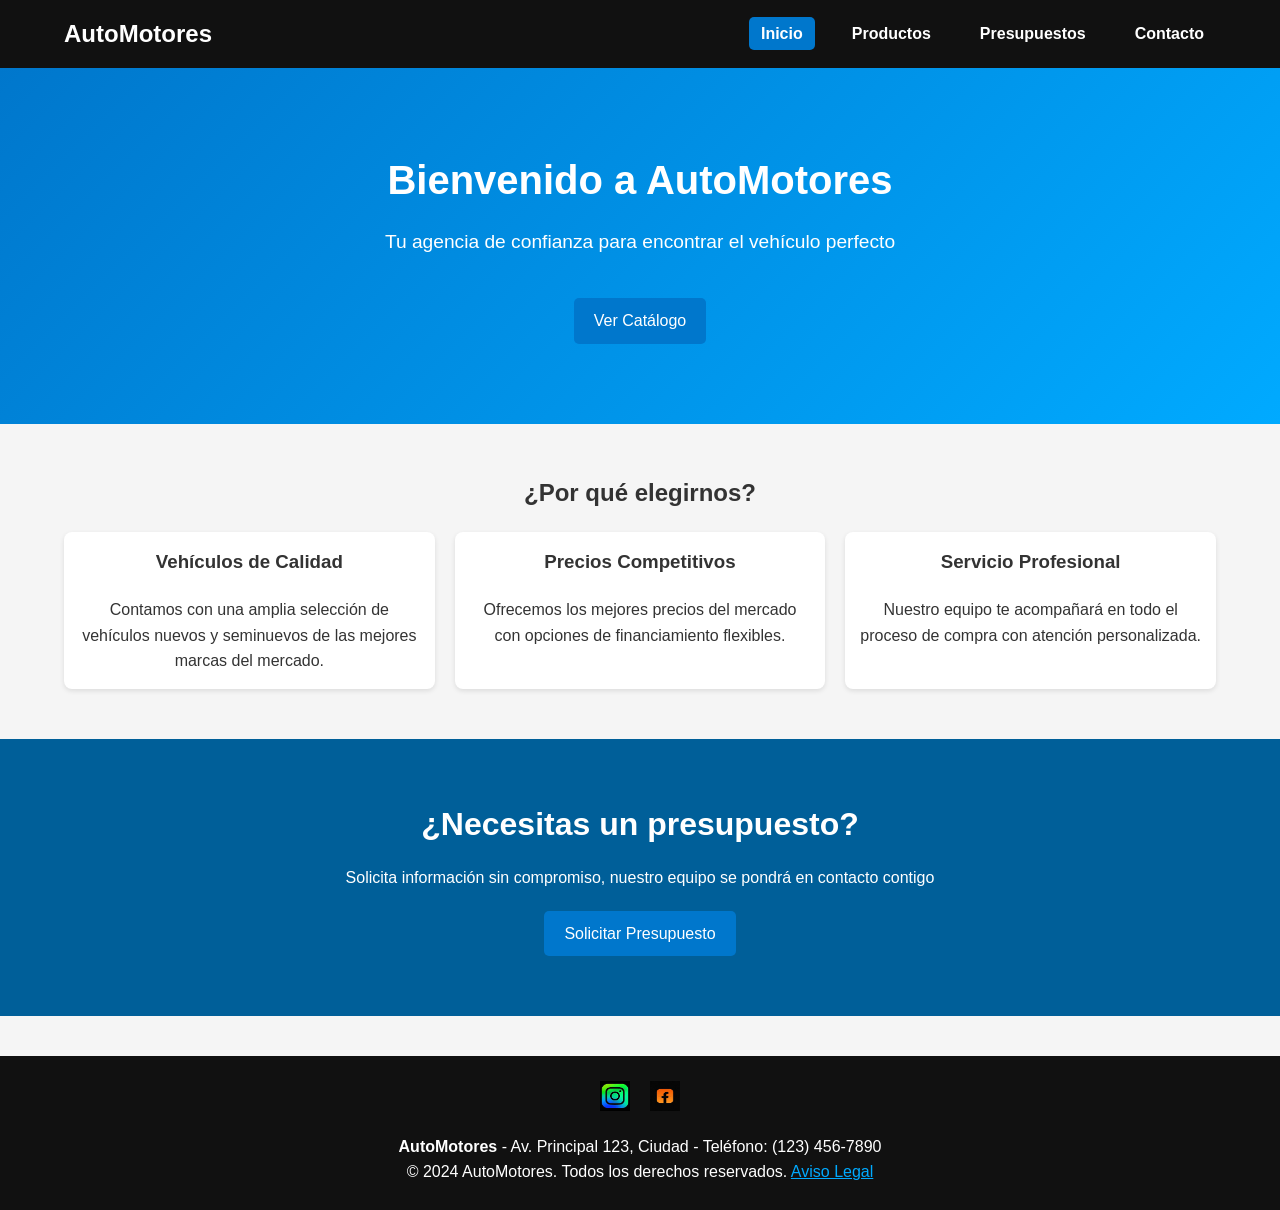
==== index.html @ 9cc689f3 "Rename Index.html to index.html" ====
<!DOCTYPE html>
<html lang="es">
<head>
    <meta charset="UTF-8">
    <meta name="viewport" content="width=device-width, initial-scale=1.0">
    <title>Agencia de Automotores</title>
    <link rel="stylesheet" href="./styles/estilos.css">
</head>
<body>
    <!-- HEADER Y NAVEGACIÓN -->
    <header>
        <div class="container">
            <nav>
                <a href="./index.html" class="logo">AutoMotores</a>
                <ul>
                    <li><a href="./index.html" class="active">Inicio</a></li>
                    <li><a href="./views/productos.html">Productos</a></li>
                    <li><a href="./views/presupuestos.html">Presupuestos</a></li>
                    <li><a href="./views/contacto.html">Contacto</a></li>
                </ul>
            </nav>
        </div>
    </header>

    <!-- SECCIÓN HERO -->
    <section id="hero" class="text-center">
        <div class="container">
            <h1>Bienvenido a AutoMotores</h1>
            <p>Tu agencia de confianza para encontrar el vehículo perfecto</p>
            <a href="./views/productos.html" class="btn mt-20">Ver Catálogo</a>
        </div>
    </section>

    <!-- SECCIÓN CARACTERÍSTICAS -->
    <section id="caracteristicas">
        <div class="container">
            <h2 class="text-center mb-20">¿Por qué elegirnos?</h2>
            <div class="grid">
                <div class="card">
                    <h3>Vehículos de Calidad</h3>
                    <p>Contamos con una amplia selección de vehículos nuevos y seminuevos de las mejores marcas del mercado.</p>
                </div>
                <div class="card">
                    <h3>Precios Competitivos</h3>
                    <p>Ofrecemos los mejores precios del mercado con opciones de financiamiento flexibles.</p>
                </div>
                <div class="card">
                    <h3>Servicio Profesional</h3>
                    <p>Nuestro equipo te acompañará en todo el proceso de compra con atención personalizada.</p>
                </div>
            </div>
        </div>
    </section>

    <!-- SECCIÓN LLAMADA A LA ACCIÓN -->
    <section id="cta" class="text-center">
        <div class="container">
            <h2>¿Necesitas un presupuesto?</h2>
            <p>Solicita información sin compromiso, nuestro equipo se pondrá en contacto contigo</p>
            <a href="./views/presupuestos.html" class="btn mt-20">Solicitar Presupuesto</a>
        </div>
    </section>

    <!-- FOOTER -->
    <footer>
        <div class="container">
            <div class="social">
                <a>
                    <img src="./assets/logo1.webp" alt="Instagram" width="30" height="30">
                </a>
                <a>
                    <img src="./assets/logo2.webp" alt="Facebook" width="30" height="30">
                </a>
            </div>
            <p><strong>AutoMotores</strong> - Av. Principal 123, Ciudad - Teléfono: (123) 456-7890</p>
            <p>&copy; 2024 AutoMotores. Todos los derechos reservados. <a href="#" style="color: #00aaff;">Aviso Legal</a></p>
        </div>
    </footer>
</body>
</html>
---- styles/estilos.css ----
* {
    margin: 0;
    padding: 0;
    box-sizing: border-box;
}

body {
    font-family: Arial, Helvetica, sans-serif;
    background: #f5f5f5;
    color: #333;
    line-height: 1.6;
}

:root {
    --color-primario: #0077cc;
    --color-secundario: #00aaff;
    --color-terciario: #005f99;
    --negro: #111;
    --blanco: #fff;
}

.container {
    width: 90%;
    max-width: 1200px;
    margin: auto;
}

header {
    background: var(--negro);
    color: var(--blanco);
    padding: 15px 0;
    position: sticky;
    top: 0;
    z-index: 1000;
}

nav {
    display: flex;
    justify-content: space-between;
    align-items: center;
}

.logo {
    font-size: 1.5rem;
    font-weight: bold;
    color: var(--blanco);
    text-decoration: none;
}

nav ul {
    list-style: none;
    display: flex;
    gap: 25px;
}

nav ul li a {
    color: var(--blanco);
    text-decoration: none;
    font-weight: bold;
    padding: 8px 12px;
    border-radius: 5px;
    transition: 0.3s;
}

nav ul li a.active {
    background: var(--color-primario);
}

nav ul li a:hover {
    background: var(--color-secundario);
}

section {
    padding: 50px 0;
}

section#hero {
    background: linear-gradient(135deg, var(--color-primario), var(--color-secundario));
    color: var(--blanco);
    text-align: center;
    padding: 80px 0;
}

section#hero h1 {
    font-size: 2.5rem;
    margin-bottom: 15px;
}

section#hero p {
    font-size: 1.2rem;
    margin-bottom: 20px;
}

section#caracteristicas {
    background: #f5f5f5;
}

section#cta {
    background: var(--color-terciario);
    color: var(--blanco);
    padding: 60px 0;
}

section#cta h2 {
    font-size: 2rem;
    margin-bottom: 15px;
}

h1, h2, h3 {
    margin-bottom: 20px;
    font-weight: bold;
}

.btn {
    display: inline-block;
    padding: 10px 20px;
    background: var(--color-primario);
    color: var(--blanco);
    border-radius: 5px;
    text-decoration: none;
    transition: 0.3s;
}

.btn:hover {
    background: var(--color-terciario);
}

.grid {
    display: grid;
    grid-template-columns: repeat(auto-fit, minmax(250px, 1fr));
    gap: 20px;
}

.card {
    background: var(--blanco);
    border-radius: 8px;
    padding: 15px;
    box-shadow: 0 2px 5px rgba(0,0,0,0.1);
    text-align: center;
}

.card img {
    width: 100%;
    border-radius: 8px;
    margin-bottom: 10px;
}

form {
    background: var(--blanco);
    padding: 25px;
    border-radius: 8px;
    box-shadow: 0 2px 5px rgba(0,0,0,0.1);
    max-width: 600px;
    margin: auto;
}

form label {
    display: block;
    margin-bottom: 8px;
    color: var(--negro);
    font-weight: 600;
}

form input, form textarea {
    width: 100%;
    padding: 12px;
    margin-bottom: 15px;
    border: 1px solid #ccc;
    border-radius: 5px;
    font-family: Arial, Helvetica, sans-serif;
}

form input:focus, form textarea:focus {
    border-color: var(--color-primario);
    outline: none;
    box-shadow: 0 0 5px rgba(0, 119, 204, 0.3);
}

form textarea {
    resize: vertical;
    height: 120px;
}

.checkbox {
    display: flex;
    align-items: center;
    gap: 10px;
    margin-bottom: 20px;
}

.checkbox input[type=\"checkbox\"] {
    width: auto;
    margin: 0;
    cursor: pointer;
}

.checkbox label {
    margin: 0;
    cursor: pointer;
}

form button {
    width: 100%;
    padding: 12px;
    background: var(--color-primario);
    color: var(--blanco);
    border: none;
    border-radius: 5px;
    font-size: 1rem;
    font-weight: bold;
    cursor: pointer;
    transition: 0.3s;
}

form button:hover {
    background: var(--color-terciario);
}

.mapa {
    width: 100%;
    max-width: 600px;
    border-radius: 8px;
    display: block;
    margin: auto;
}

footer {
    background: var(--negro);
    color: var(--blanco);
    text-align: center;
    padding: 25px 0;
    margin-top: 40px;
}

footer .social {
    display: flex;
    justify-content: center;
    gap: 20px;
    margin-bottom: 15px;
}

footer .social img {
    width: 30px;
    filter: invert(1);
    transition: 0.3s;
}

footer .social img:hover {
    transform: scale(1.1);
}

.text-center { text-align: center; }
.mt-20 { margin-top: 20px; }
.mb-20 { margin-bottom: 20px; }
.p-20 { padding: 20px; }
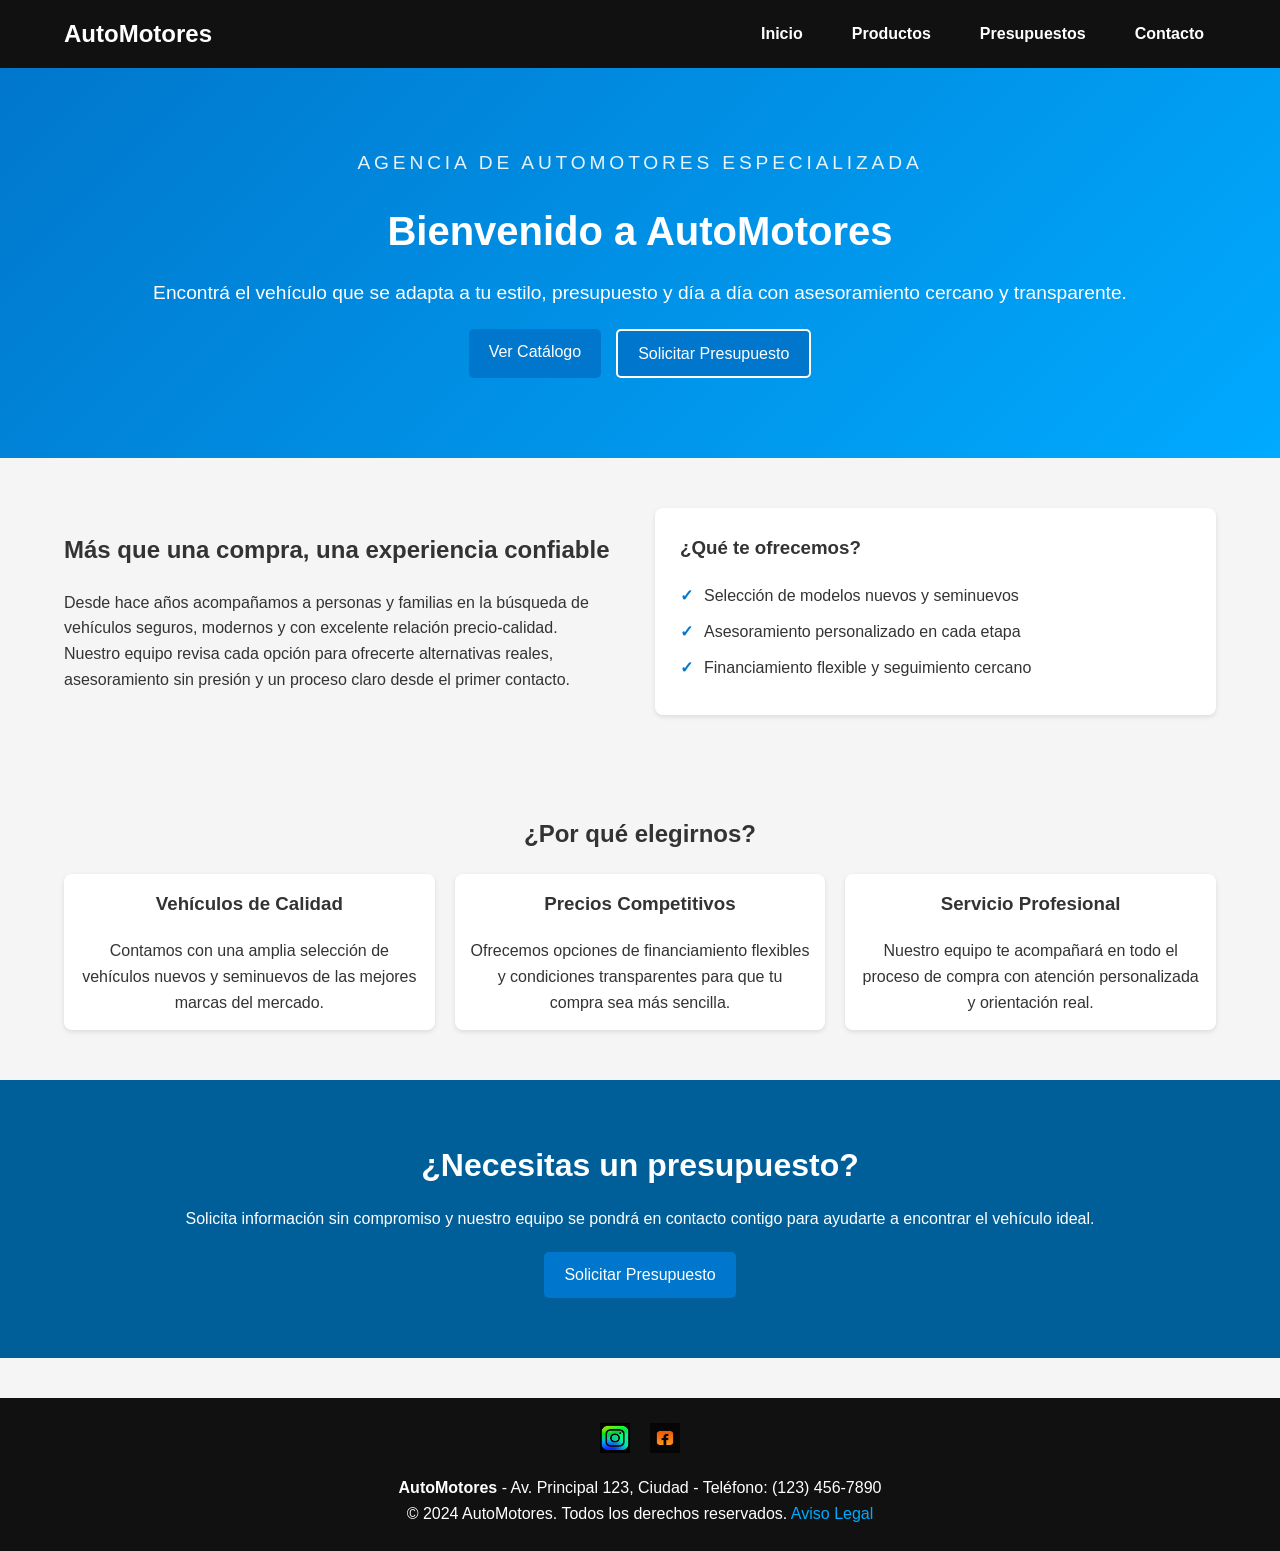
==== commit 92d0866c: "Merge branch 'master' of https://github.com/JuanJoMontoya22/TrabajoFinalHtml" ====
--- a/index.html
+++ b/index.html
@@ -1,19 +1,21 @@
 <!DOCTYPE html>
-<html lang="es">
+<html lang="es-ES">
 <head>
     <meta charset="UTF-8">
     <meta name="viewport" content="width=device-width, initial-scale=1.0">
     <title>Agencia de Automotores</title>
+
+    <meta name="description" content="AutoMotores - Agencia de automotores especializada en vehículos nuevos y seminuevos con asesoramiento personalizado.">
+
     <link rel="stylesheet" href="./styles/estilos.css">
 </head>
 <body>
-    <!-- HEADER Y NAVEGACIÓN -->
     <header>
         <div class="container">
             <nav>
                 <a href="./index.html" class="logo">AutoMotores</a>
                 <ul>
-                    <li><a href="./index.html" class="active">Inicio</a></li>
+                    <li><a href="./index.html" aria-current="page">Inicio</a></li>
                     <li><a href="./views/productos.html">Productos</a></li>
                     <li><a href="./views/presupuestos.html">Presupuestos</a></li>
                     <li><a href="./views/contacto.html">Contacto</a></li>
@@ -22,58 +24,78 @@
         </div>
     </header>
 
-    <!-- SECCIÓN HERO -->
-    <section id="hero" class="text-center">
-        <div class="container">
-            <h1>Bienvenido a AutoMotores</h1>
-            <p>Tu agencia de confianza para encontrar el vehículo perfecto</p>
-            <a href="./views/productos.html" class="btn mt-20">Ver Catálogo</a>
-        </div>
-    </section>
-
-    <!-- SECCIÓN CARACTERÍSTICAS -->
-    <section id="caracteristicas">
-        <div class="container">
-            <h2 class="text-center mb-20">¿Por qué elegirnos?</h2>
-            <div class="grid">
-                <div class="card">
-                    <h3>Vehículos de Calidad</h3>
-                    <p>Contamos con una amplia selección de vehículos nuevos y seminuevos de las mejores marcas del mercado.</p>
-                </div>
-                <div class="card">
-                    <h3>Precios Competitivos</h3>
-                    <p>Ofrecemos los mejores precios del mercado con opciones de financiamiento flexibles.</p>
-                </div>
-                <div class="card">
-                    <h3>Servicio Profesional</h3>
-                    <p>Nuestro equipo te acompañará en todo el proceso de compra con atención personalizada.</p>
+    <main>
+        <section id="hero" class="text-center">
+            <div class="container">
+                <p class="eyebrow">Agencia de automotores especializada</p>
+                <h1>Bienvenido a AutoMotores</h1>
+                <p>Encontrá el vehículo que se adapta a tu estilo, presupuesto y día a día con asesoramiento cercano y transparente.</p>
+                <div class="hero-actions">
+                    <a href="./views/productos.html" class="btn">Ver Catálogo</a>
+                    <a href="./views/presupuestos.html" class="btn btn-secondary">Solicitar Presupuesto</a>
                 </div>
             </div>
-        </div>
-    </section>
+        </section>
 
-    <!-- SECCIÓN LLAMADA A LA ACCIÓN -->
-    <section id="cta" class="text-center">
-        <div class="container">
-            <h2>¿Necesitas un presupuesto?</h2>
-            <p>Solicita información sin compromiso, nuestro equipo se pondrá en contacto contigo</p>
-            <a href="./views/presupuestos.html" class="btn mt-20">Solicitar Presupuesto</a>
-        </div>
-    </section>
+        <section id="nosotros">
+            <div class="container about-grid">
+                <div>
+                    <h2>Más que una compra, una experiencia confiable</h2>
+                    <p>Desde hace años acompañamos a personas y familias en la búsqueda de vehículos seguros, modernos y con excelente relación precio-calidad.</p>
+                    <p>Nuestro equipo revisa cada opción para ofrecerte alternativas reales, asesoramiento sin presión y un proceso claro desde el primer contacto.</p>
+                </div>
+                <div class="info-card">
+                    <h3>¿Qué te ofrecemos?</h3>
+                    <ul class="check-list">
+                        <li>Selección de modelos nuevos y seminuevos</li>
+                        <li>Asesoramiento personalizado en cada etapa</li>
+                        <li>Financiamiento flexible y seguimiento cercano</li>
+                    </ul>
+                </div>
+            </div>
+        </section>
 
-    <!-- FOOTER -->
+        <section id="caracteristicas">
+            <div class="container">
+                <h2 class="text-center mb-20">¿Por qué elegirnos?</h2>
+                <div class="grid">
+                    <div class="card">
+                        <h3>Vehículos de Calidad</h3>
+                        <p>Contamos con una amplia selección de vehículos nuevos y seminuevos de las mejores marcas del mercado.</p>
+                    </div>
+                    <div class="card">
+                        <h3>Precios Competitivos</h3>
+                        <p>Ofrecemos opciones de financiamiento flexibles y condiciones transparentes para que tu compra sea más sencilla.</p>
+                    </div>
+                    <div class="card">
+                        <h3>Servicio Profesional</h3>
+                        <p>Nuestro equipo te acompañará en todo el proceso de compra con atención personalizada y orientación real.</p>
+                    </div>
+                </div>
+            </div>
+        </section>
+
+        <section id="cta" class="text-center">
+            <div class="container">
+                <h2>¿Necesitas un presupuesto?</h2>
+                <p>Solicita información sin compromiso y nuestro equipo se pondrá en contacto contigo para ayudarte a encontrar el vehículo ideal.</p>
+                <a href="./views/presupuestos.html" class="btn mt-20">Solicitar Presupuesto</a>
+            </div>
+        </section>
+    </main>
+
     <footer>
         <div class="container">
             <div class="social">
-                <a>
-                    <img src="./assets/logo1.webp" alt="Instagram" width="30" height="30">
+                <a href="#">
+                    <img src="./assets/logo1.webp" alt="Logo Instagram" width="30" height="30" loading="lazy">
                 </a>
-                <a>
-                    <img src="./assets/logo2.webp" alt="Facebook" width="30" height="30">
+                <a href="#">
+                    <img src="./assets/logo2.webp" alt="Logo Facebook" width="30" height="30" loading="lazy">
                 </a>
             </div>
             <p><strong>AutoMotores</strong> - Av. Principal 123, Ciudad - Teléfono: (123) 456-7890</p>
-            <p>&copy; 2024 AutoMotores. Todos los derechos reservados. <a href="#" style="color: #00aaff;">Aviso Legal</a></p>
+            <p>&copy; 2024 AutoMotores. Todos los derechos reservados. <a href="#">Aviso Legal</a></p>
         </div>
     </footer>
 </body>
--- a/styles/estilos.css
+++ b/styles/estilos.css
@@ -2,6 +2,10 @@
     margin: 0;
     padding: 0;
     box-sizing: border-box;
+}
+
+html {
+    height: 100%;
 }
 
 body {
@@ -9,6 +13,9 @@
     background: #f5f5f5;
     color: #333;
     line-height: 1.6;
+    min-height: 100vh;
+    display: flex;
+    flex-direction: column;
 }
 
 :root {
@@ -34,6 +41,10 @@
     z-index: 1000;
 }
 
+main {
+    flex: 1;
+}
+
 nav {
     display: flex;
     justify-content: space-between;
@@ -89,6 +100,65 @@
 section#hero p {
     font-size: 1.2rem;
     margin-bottom: 20px;
+}
+
+.eyebrow {
+    font-size: 0.9rem;
+    letter-spacing: 0.2em;
+    text-transform: uppercase;
+    opacity: 0.9;
+    margin-bottom: 10px;
+}
+
+.hero-actions {
+    display: flex;
+    justify-content: center;
+    gap: 15px;
+    flex-wrap: wrap;
+    margin-top: 20px;
+}
+
+.btn-secondary {
+    background: transparent;
+    border: 2px solid var(--blanco);
+}
+
+.btn-secondary:hover {
+    background: var(--blanco);
+    color: var(--color-primario);
+}
+
+.about-grid {
+    display: grid;
+    grid-template-columns: repeat(auto-fit, minmax(280px, 1fr));
+    gap: 30px;
+    align-items: center;
+}
+
+.info-card {
+    background: var(--blanco);
+    padding: 25px;
+    border-radius: 8px;
+    box-shadow: 0 2px 5px rgba(0, 0, 0, 0.1);
+}
+
+.check-list {
+    list-style: none;
+    margin-top: 15px;
+}
+
+.check-list li {
+    margin-bottom: 10px;
+    padding-left: 24px;
+    position: relative;
+}
+
+.check-list li::before {
+    content: "✓";
+    position: absolute;
+    left: 0;
+    color: var(--color-primario);
+    font-weight: bold;
 }
 
 section#caracteristicas {
@@ -141,6 +211,9 @@
 
 .card img {
     width: 100%;
+    height: 220px;
+    object-fit: cover;
+    object-position: center;
     border-radius: 8px;
     margin-bottom: 10px;
 }
@@ -249,7 +322,49 @@
     transform: scale(1.1);
 }
 
+footer a {
+    color: #00aaff;
+    text-decoration: none;
+}
+
+footer a:hover {
+    text-decoration: underline;
+}
+
+.mapa {
+    width: 100%;
+    max-width: 600px;
+    border-radius: 8px;
+    display: block;
+    margin: auto;
+}
+
+.info-box {
+    margin-top: 40px;
+    padding: 20px;
+    background: var(--blanco);
+    border-radius: 8px;
+    box-shadow: 0 2px 5px rgba(0, 0, 0, 0.1);
+}
+
 .text-center { text-align: center; }
 .mt-20 { margin-top: 20px; }
 .mb-20 { margin-bottom: 20px; }
 .p-20 { padding: 20px; }
+
+@media (max-width: 700px) {
+    nav {
+        flex-direction: column;
+        gap: 15px;
+    }
+
+    nav ul {
+        flex-wrap: wrap;
+        justify-content: center;
+    }
+
+    .hero-actions {
+        flex-direction: column;
+        align-items: center;
+    }
+}
